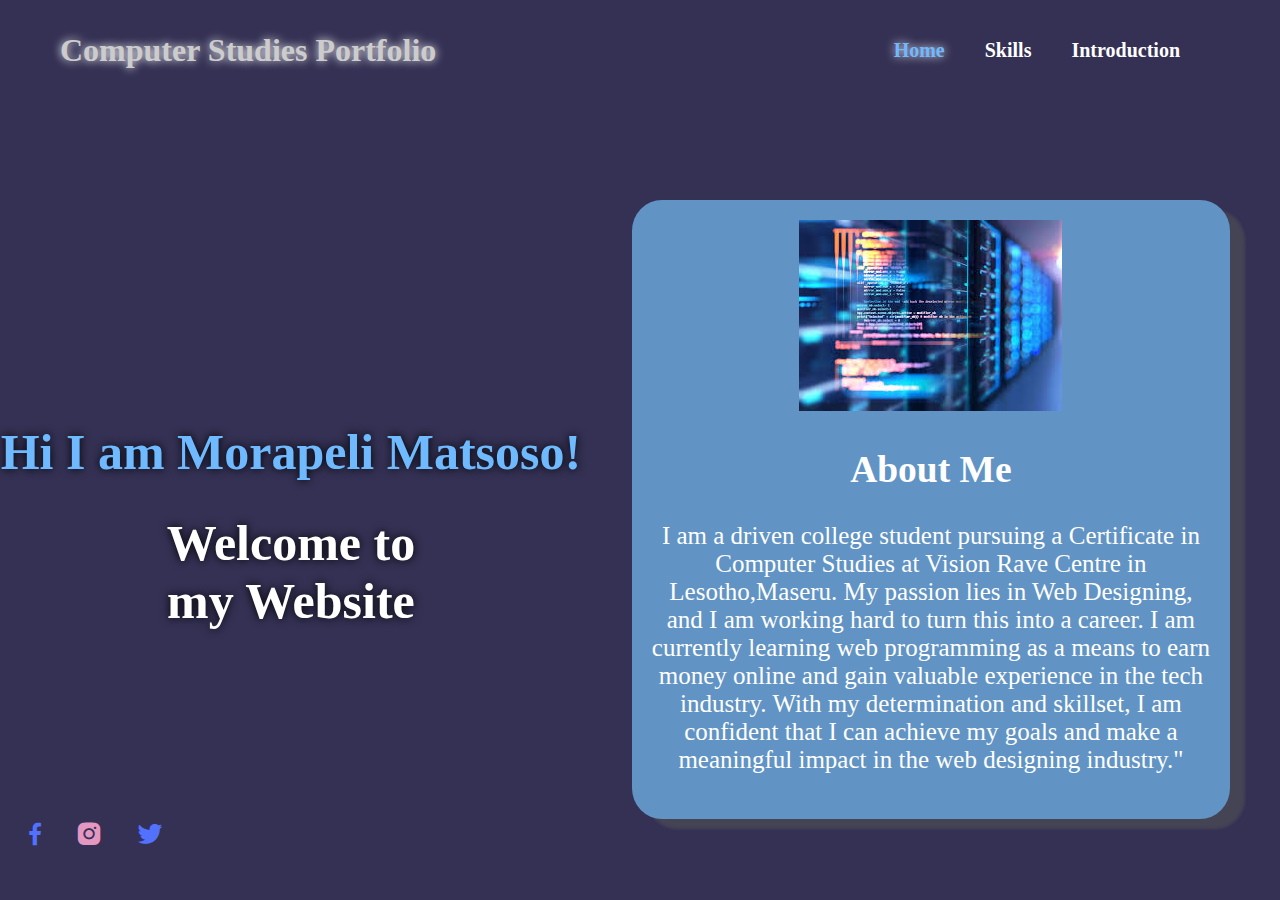
==== index.html @ ec383240 "Add files via upload" ====
<!DOCTYPE html>
<html lang="en">
<head>
    <meta charset="UTF-8">
    <meta http-equiv="X-UA-Compatible" content="IE=edge">
    <meta name="viewport" content="width=device-width, initial-scale=1.0">
    <title>Computer Studies Portfolio</title>
    <link rel="stylesheet" type="text/css" href="Style.css" />
    <link href='https://unpkg.com/boxicons@2.1.4/css/boxicons.min.css' rel='stylesheet'>
    <style type="text/css">
        .Body{
            display: flex;
            align-items: center;
            justify-content: space-between;
            height: 100%;
        }
        .Left{
            width: 50%;
            text-align: center;

        }
        .Right{
            display: flex;
            text-align: center;
            justify-content: center;
            width: 60%;
        }
        .Box{
            background-color: #6194C4;
            width: 80%;
            padding: 20px;
            border-radius: 5%;
            box-shadow: 15px 10px 3px #445;
            font-size: 25px;
        }
        #MenuItemMain{
            text-decoration: none;
            padding-right: 40px;
            font-size: 20px;
            font-weight: 900;
            color: #6FBAFF; 
            text-shadow: 0 0 10px #eef;
        }
        #MenuItemMain:Hover{
            text-shadow: 0 0 20px #eef;
        }
    </style>
</head>
<body>
    <div class="NavBar">
        <h1 class="Title">Computer Studies Portfolio</h1>
        <ul class="Menu">
            <li><a href="./index.html" id="MenuItemMain" style="">Home</a></li>
            <li><a href="./Skills.html" id="MenuItem">Skills</a></li>
            <li><a href="./Introduction.html" id="MenuItem">Introduction</a></li>
        </ul>
    </div>
    <div class="Body">
        <div class="Left">
            <h1 style="color: #6FBAFF; text-shadow: 0px 0px 10px #000; font-size: 50px;">Hi I am Morapeli Matsoso!</h1>

            <div style="text-align: center; justify-content: center; display: flex;">
                <h2 style="font-size: 50px; width:300px; margin:0; padding:0; text-shadow: 0px 0px 10px #000;">Welcome to my Website</h2>
            </div>

            
        </div>
        <div class="Right">
            <div class="Box">
                <img src="div.jpeg">
                <h2>About Me</h2>
                <p>I am a driven college student pursuing a Certificate in Computer Studies at Vision Rave Centre in Lesotho,Maseru. My passion lies in Web Designing, and I am working hard to turn this into a career. I am currently learning web programming as a means to earn money online and gain valuable experience in the tech industry. With my determination and skillset, I am confident that I can achieve my goals and make a meaningful impact in the web designing industry." </p>
            </div>
            
        </div>
        
    </div>
    <div class="Center">
        <a href="https://www.facebook.com/"><i class='bx bxl-facebook' style="color: #5271FF; " id="Contact"></i></a>
        <a href="https://www.instagram.com/" class="ContactBn" ><i class='bx bxl-instagram-alt' style=" color:#E397C1" id="Contact"></i></a>
        <a href="https://twitter.com/" class="ContactBn"><i class='bx bxl-twitter' style=" color:#5271FF; margin-left: 27px;" id="Contact"></i></a>
    </div>
</body>
</html>
---- Style.css ----
﻿body{
    margin: 0;
    padding: 0;
    background-color: #343154; 
    font-family: “Comic Sans MS”, “Comic Sans”, cursive;     
}
.NavBar{
    display: flex;
    align-items: center;
    justify-content: space-between;
    height: 100px;
    width: 100%;
    color: white;

}
.Title{
    padding-left: 60px;
    color: #ccc;
    text-shadow: 0 0 10px #fff;

}
.Menu{
    display: flex;
    list-style: none;
    margin-right: 60px;
}
#MenuItem{
    text-decoration: none;
    padding-right: 40px;
    font-size: 20px;
    font-weight: 900;
    color: white;
}
#MenuItemMain{
    
}
#MenuItem:Hover{
        text-shadow: 0 0 20px #eef;
    }

.Body{
    padding-top: 100px;
    color: white;
}
.Bottom{
    position: absolute;
    bottom: 20px;
    display: flex;

}
#Contact{
    margin-left: 20px;
    font-size: 30px;
}
.ContactBn{
    background: none;
}
.Box-Content{
    display: center;
}
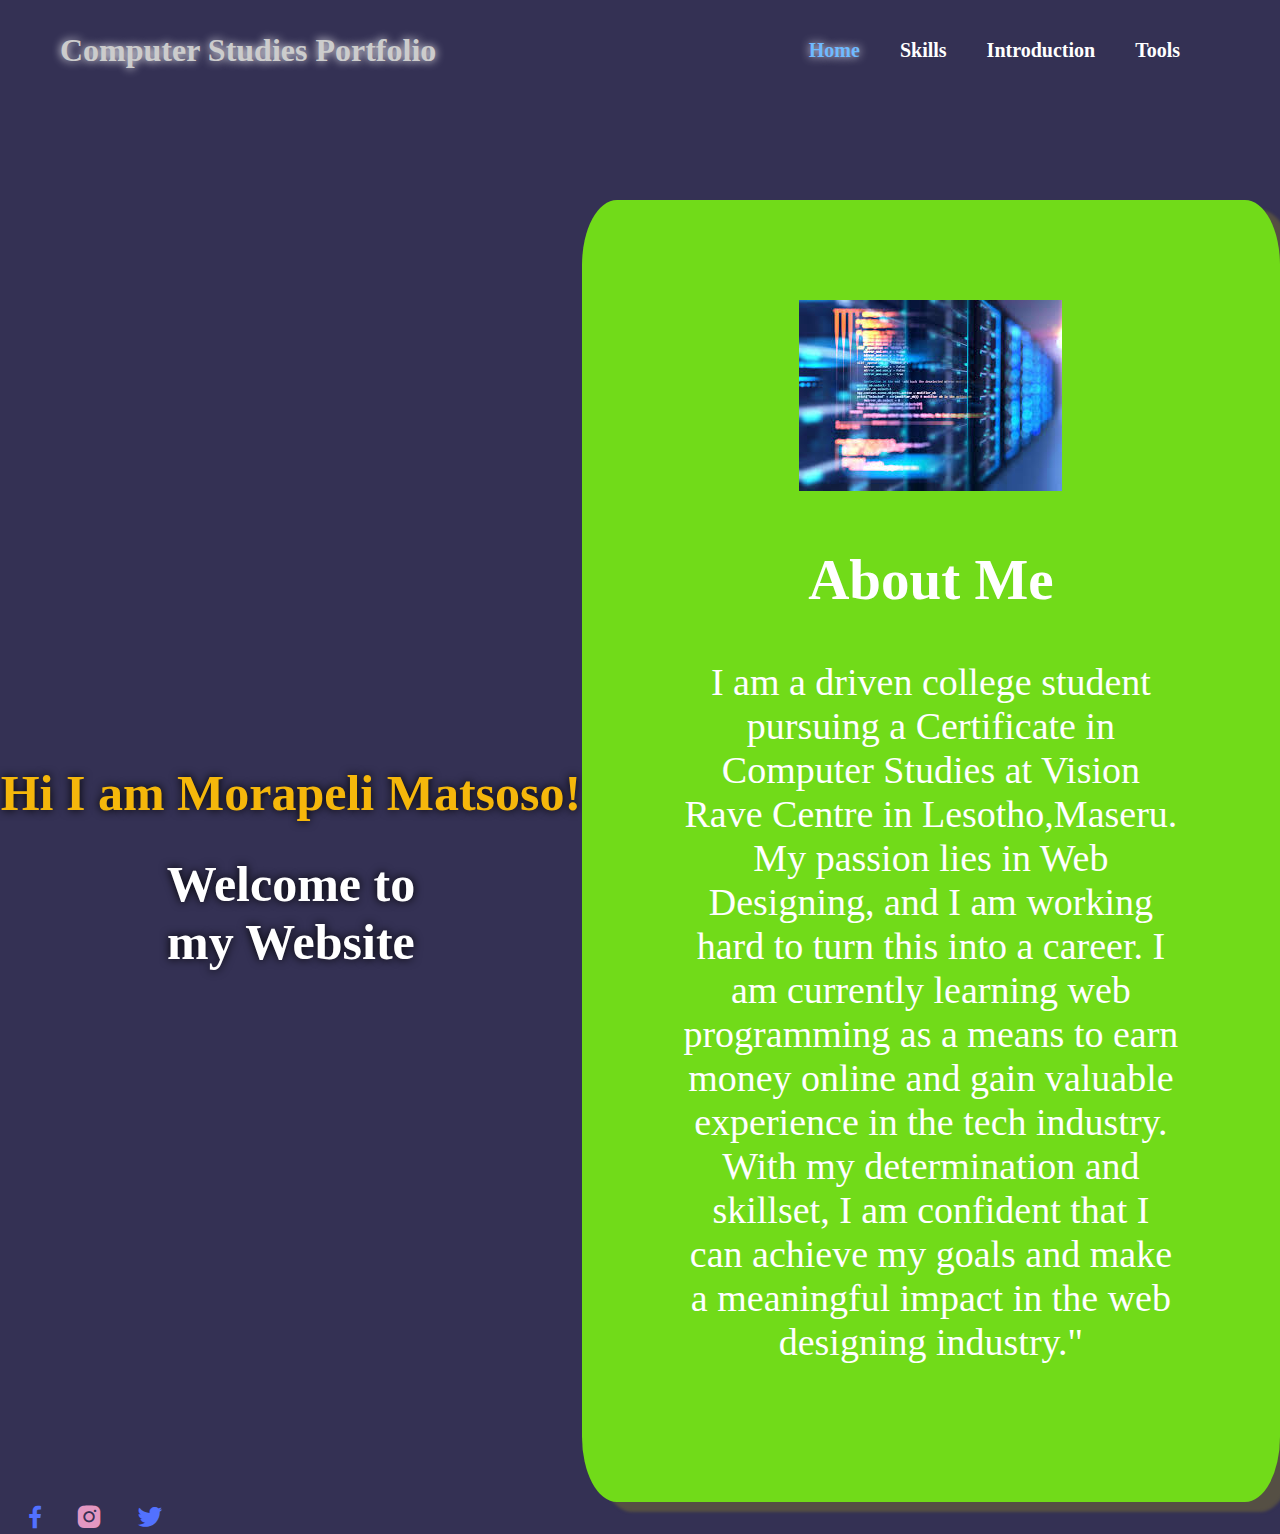
==== commit e952c47a: "Add files via upload" ====
--- a/index.html
+++ b/index.html
@@ -26,12 +26,12 @@
             width: 60%;
         }
         .Box{
-            background-color: #6194C4;
-            width: 80%;
-            padding: 20px;
+            background-color: #71db19;
+            width: 100%;
+            padding: 100px;
             border-radius: 5%;
-            box-shadow: 15px 10px 3px #445;
-            font-size: 25px;
+            box-shadow: 15px 10px 3px rgb(85, 79, 68);
+            font-size: 38px;
         }
         #MenuItemMain{
             text-decoration: none;
@@ -53,11 +53,12 @@
             <li><a href="./index.html" id="MenuItemMain" style="">Home</a></li>
             <li><a href="./Skills.html" id="MenuItem">Skills</a></li>
             <li><a href="./Introduction.html" id="MenuItem">Introduction</a></li>
+            <li><a href="./Tools.html" id="MenuItem">Tools</a></li>
         </ul>
     </div>
     <div class="Body">
         <div class="Left">
-            <h1 style="color: #6FBAFF; text-shadow: 0px 0px 10px #000; font-size: 50px;">Hi I am Morapeli Matsoso!</h1>
+            <h1 style="color: #f5b70b; text-shadow: 0px 0px 10px #000; font-size: 50px;">Hi I am Morapeli Matsoso!</h1>
 
             <div style="text-align: center; justify-content: center; display: flex;">
                 <h2 style="font-size: 50px; width:300px; margin:0; padding:0; text-shadow: 0px 0px 10px #000;">Welcome to my Website</h2>
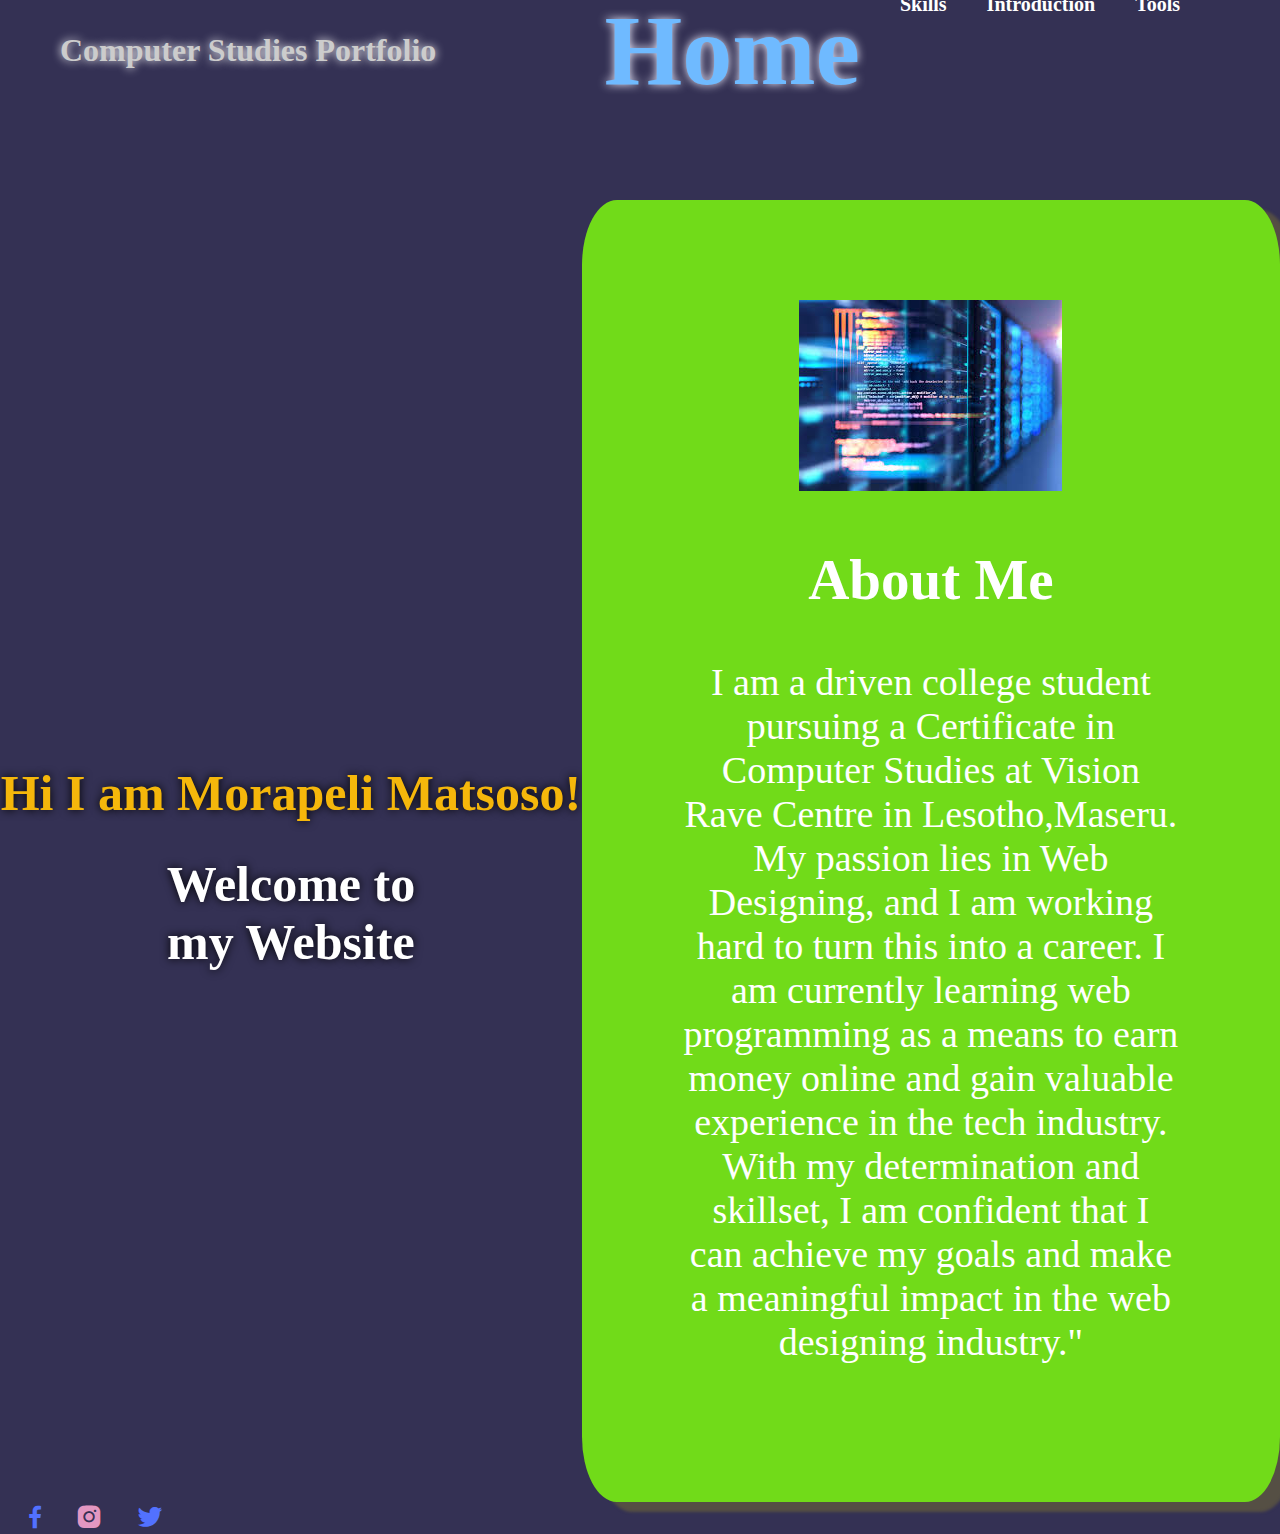
==== commit 8cf16bb5: "Add files via upload" ====
--- a/index.html
+++ b/index.html
@@ -36,7 +36,7 @@
         #MenuItemMain{
             text-decoration: none;
             padding-right: 40px;
-            font-size: 20px;
+            font-size: 100px;
             font-weight: 900;
             color: #6FBAFF; 
             text-shadow: 0 0 10px #eef;
